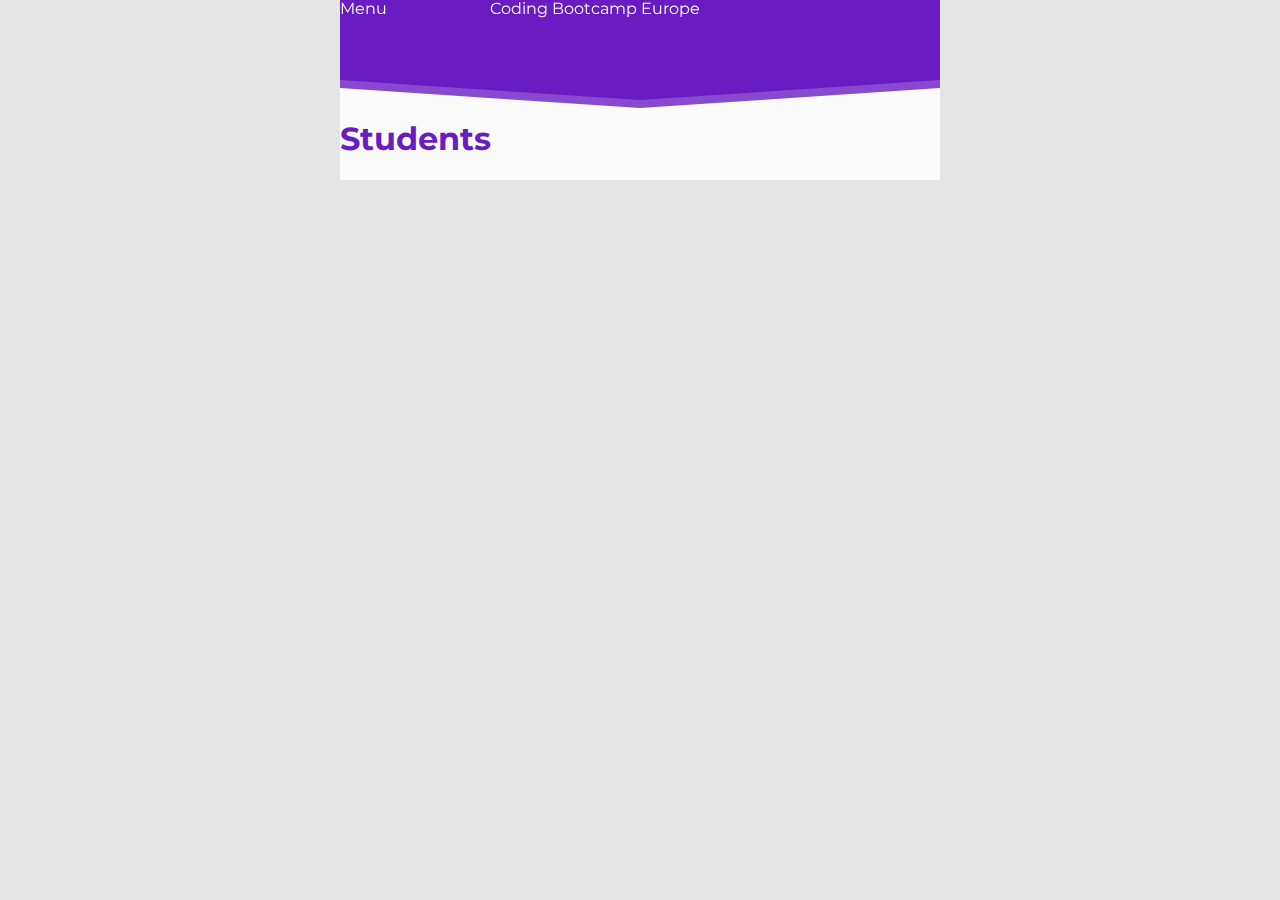
==== index.html @ 7f8ef044 "feat: add basic style and head" ====
<!DOCTYPE html>
<html lang="en">

<head>
    <meta charset="UTF-8">
    <meta http-equiv="X-UA-Compatible" content="IE=edge">
    <meta name="viewport" content="width=device-width, initial-scale=1.0">
    <title>Checkpoint Web Dev Fondation</title>
    <link rel="stylesheet" href="normalize.css">
    <link rel="preconnect" href="https://fonts.googleapis.com">
    <link rel="preconnect" href="https://fonts.gstatic.com" crossorigin>
    <link href="https://fonts.googleapis.com/css2?family=Montserrat:wght@600&display=swap" rel="stylesheet">
    <link rel="stylesheet" href="style.css">
</head>

<body>
    <div class="main">
        <div class="content">
            <div class="head grid">
                <div>Menu</div>
                <div>
                    Coding Bootcamp Europe
                </div>
            </div>
            <div class="headafter">

            </div>
            <div class="maincontent">
                <h1>Students</h1>
            </div>
        </div>
    </div>
</body>

</html>
---- style.css ----
html {
  background-color: #e5e5e5;
  font-family: "Montserrat", sans-serif;
}

.main {
  display: flex;
  flex-flow: row;
  justify-content: center;
}
.content {
  background-color: #fbfbfb;
  width: 600px;
  color: #6a1cc3;
}

.head {
  background-color: #6a1cc3;
  width: auto;
  height: 80px;
  color: #fbfbfb;
  display: inline-block;
  filter: drop-shadow(0rem 0.5rem 0rem #8849cf);
}
.headafter {
  width: 0;
  height: 0;
  border-top: 20px solid #6a1cc3;
  border-left: 300px solid transparent;
  border-right: 300px solid transparent;
  border-bottom: 0px solid transparent;
  filter: drop-shadow(0rem 0.5rem 0rem #8849cf);
}

.grid {
  display: grid;
  grid-template-columns: 25% 75%;
}

.maincontent {
  display: grid;
  grid-template-rows: 1fr;
}
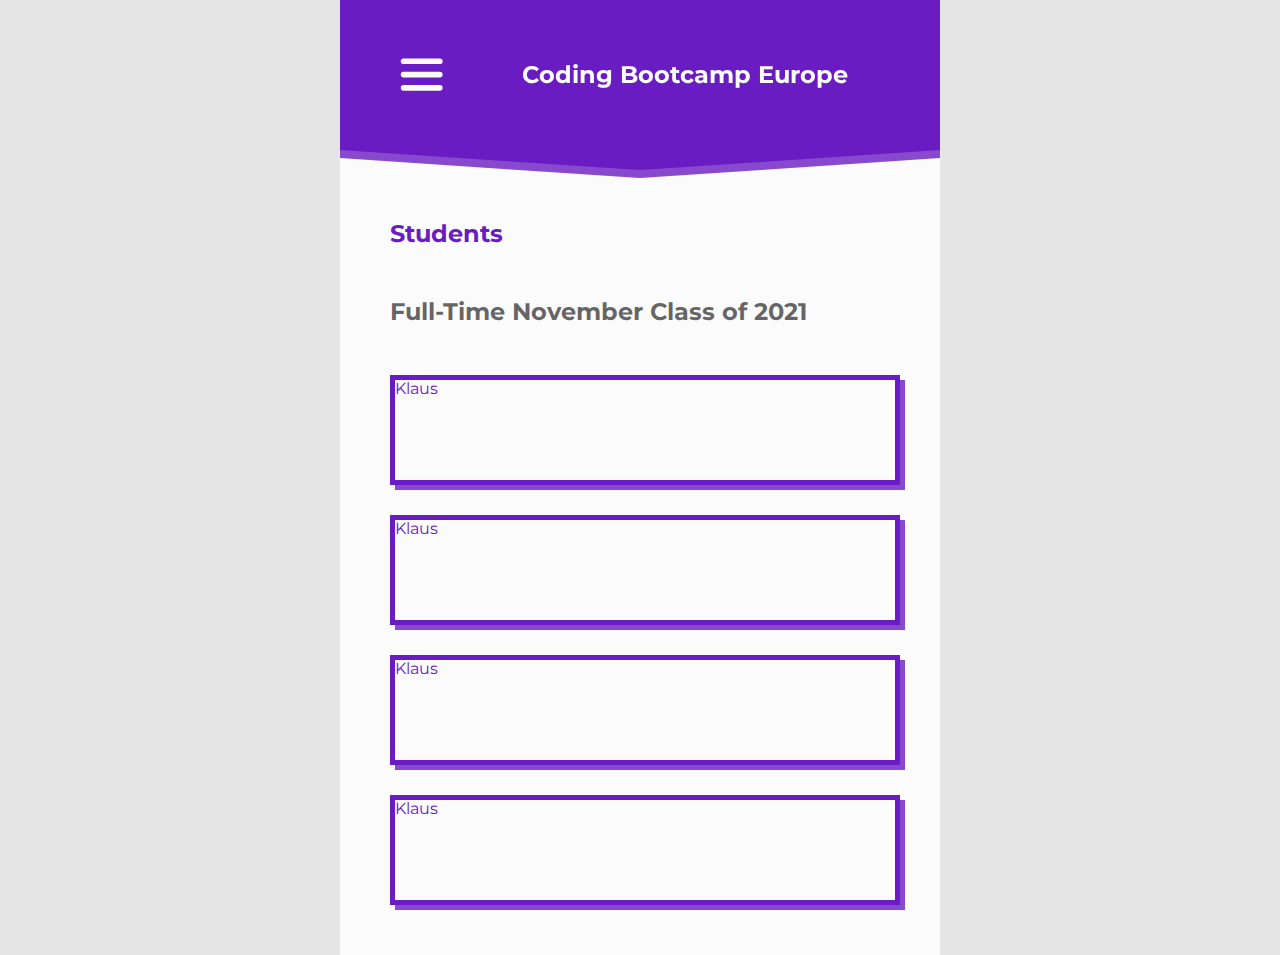
==== commit c7d67046: "feat: add burgermenu studentbox, fix layout-issues" ====
--- a/index.html
+++ b/index.html
@@ -16,17 +16,31 @@
 <body>
     <div class="main">
         <div class="content">
-            <div class="head grid">
-                <div>Menu</div>
+            <div class="head">
+                <div class="burger bsc">
+                    <div class="bmenue"></div>
+                    <div class="bmenue"></div>
+                    <div class="bmenue"></div>
+                </div>
                 <div>
-                    Coding Bootcamp Europe
+                    <h1>Coding Bootcamp Europe</h1>
                 </div>
             </div>
             <div class="headafter">
 
             </div>
-            <div class="maincontent">
+            <div class="headc">
                 <h1>Students</h1>
+            </div>
+            <div class="colcha headc">
+                <h1>Full-Time November Class of 2021</h1>
+            </div>
+            <div class="headc">
+
+                <div class="studentbox">Klaus</div>
+                <div class="studentbox">Klaus</div>
+                <div class="studentbox">Klaus</div>
+                <div class="studentbox">Klaus</div>
             </div>
         </div>
     </div>
--- a/style.css
+++ b/style.css
@@ -1,8 +1,24 @@
+@import url("https://fonts.googleapis.com/css2?family=Montserrat:ital,wght@0,100;0,200;0,300;0,400;0,500;0,600;0,700;0,800;0,900;1,100;1,200;1,300;1,400;1,500;1,600;1,700;1,800;1,900&display=swap");
+
 html {
   background-color: #e5e5e5;
   font-family: "Montserrat", sans-serif;
 }
+.colcha {
+  color: rgba(0, 0, 0, 0.6);
+}
+h1,
+h2,
+h3,
+h4,
+h5,
+h6 {
+  font-family: "Montserrat", sans-serif;
+}
 
+h1 {
+  font-size: 1.5em;
+}
 .main {
   display: flex;
   flex-flow: row;
@@ -17,9 +33,13 @@
 .head {
   background-color: #6a1cc3;
   width: auto;
-  height: 80px;
+  height: 150px;
   color: #fbfbfb;
-  display: inline-block;
+  display: grid;
+  grid-template-columns: 15% auto;
+  justify-items: center;
+  align-items: center;
+
   filter: drop-shadow(0rem 0.5rem 0rem #8849cf);
 }
 .headafter {
@@ -32,12 +52,35 @@
   filter: drop-shadow(0rem 0.5rem 0rem #8849cf);
 }
 
-.grid {
-  display: grid;
-  grid-template-columns: 25% 75%;
+.burger {
+  height: 36px;
+  width: 36px;
 }
 
-.maincontent {
-  display: grid;
-  grid-template-rows: 1fr;
+.bmenue {
+  height: 3px;
+  width: 22px;
+  background-color: #fbfbfb;
+  border-radius: 4px;
+  margin-top: 4px;
 }
+
+.bsc {
+  margin-left: 100px;
+  margin-top: 20px;
+  transform: scale(1.9);
+}
+
+.headc {
+  margin: 50px;
+}
+
+.studentbox {
+  height: 100px;
+  width: 500px;
+  border: 5px solid #6a1cc3;
+  box-shadow: 5px 5px #8849cf;
+}
+.studentbox ~ .studentbox {
+  margin-top: 30px;
+}
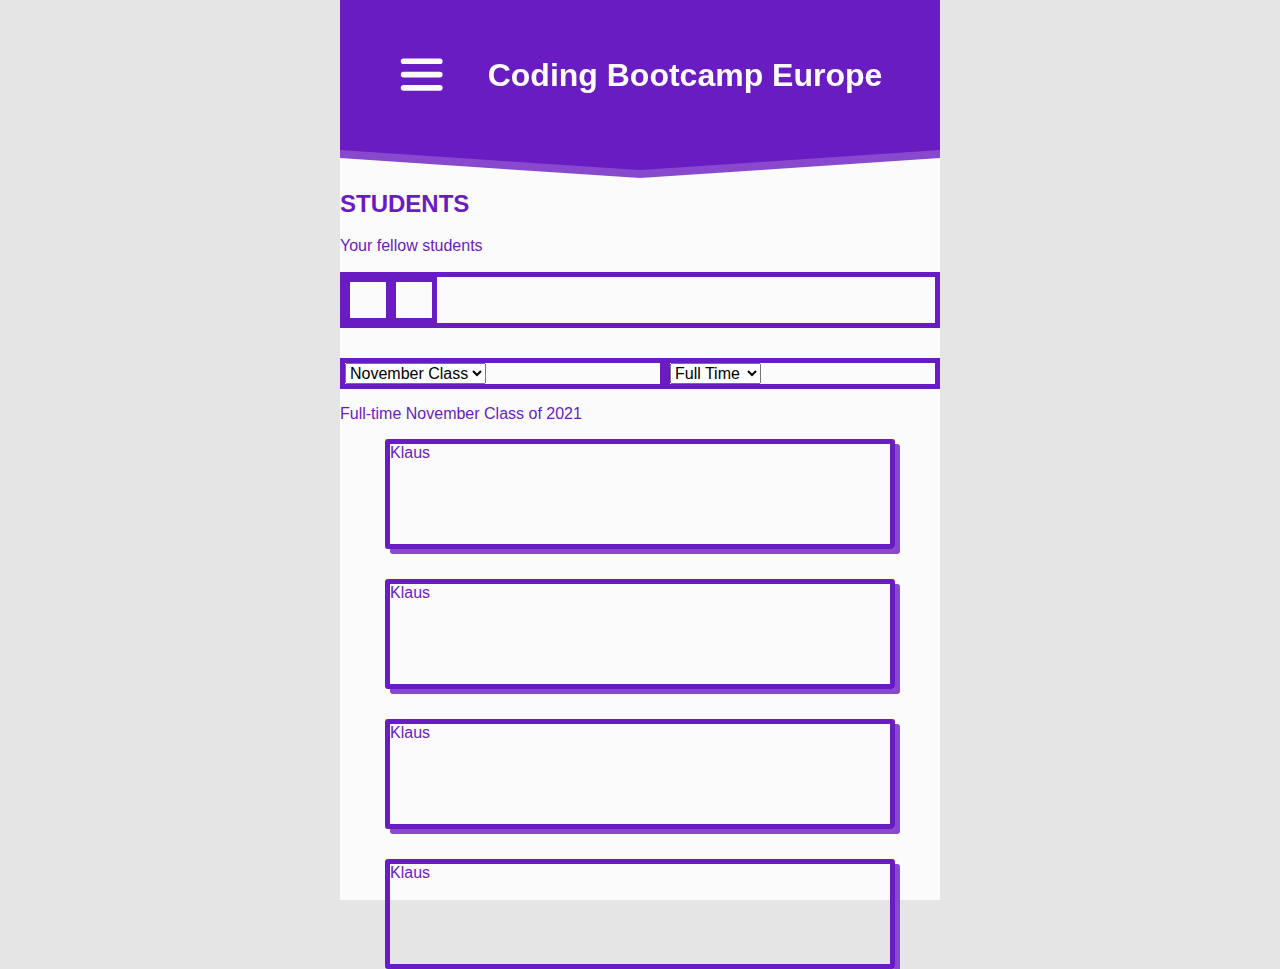
==== commit 10ffe320: "feat: add search and select forms" ====
--- a/index.html
+++ b/index.html
@@ -5,17 +5,18 @@
     <meta charset="UTF-8">
     <meta http-equiv="X-UA-Compatible" content="IE=edge">
     <meta name="viewport" content="width=device-width, initial-scale=1.0">
-    <title>Checkpoint Web Dev Fondation</title>
-    <link rel="stylesheet" href="normalize.css">
-    <link rel="preconnect" href="https://fonts.googleapis.com">
-    <link rel="preconnect" href="https://fonts.gstatic.com" crossorigin>
-    <link href="https://fonts.googleapis.com/css2?family=Montserrat:wght@600&display=swap" rel="stylesheet">
-    <link rel="stylesheet" href="style.css">
+    <title>Document</title>
+    <link rel="stylesheet" href="./normalize.css">
+    <link rel="stylesheet" href="./style.css">
 </head>
 
 <body>
-    <div class="main">
-        <div class="content">
+    <div class="gcontainer">
+
+        <div class="column">
+
+        </div>
+        <div class="column-content">
             <div class="head">
                 <div class="burger bsc">
                     <div class="bmenue"></div>
@@ -29,20 +30,43 @@
             <div class="headafter">
 
             </div>
-            <div class="headc">
-                <h1>Students</h1>
+            <h2>STUDENTS</h2>
+            <p>Your fellow students</p>
+            <div class="formcontainer">
+                <div class="searchform fbo">
+                    <div class="searchinput fbo"></div>
+                    <div class="searchicon fbo"></div>
+                </div>
+                <div class="searchform2 fbo">
+                    <form>
+                        <select>
+                            <option>November Class</option>
+                            <option>Dezember Class</option>
+                        </select>
+                    </form>
+                </div>
+                <div class="searchform3 fbo">
+                    <form>
+                        <select>
+                            <option>Full Time</option>
+                            <option>Part Time</option>
+                        </select>
+                    </form>
+                </div>
             </div>
-            <div class="colcha headc">
-                <h1>Full-Time November Class of 2021</h1>
-            </div>
-            <div class="headc">
 
-                <div class="studentbox">Klaus</div>
-                <div class="studentbox">Klaus</div>
-                <div class="studentbox">Klaus</div>
-                <div class="studentbox">Klaus</div>
-            </div>
+            <p>Full-time November Class of 2021</p>
+
+            <div class="studentbox">Klaus</div>
+            <div class="studentbox">Klaus</div>
+            <div class="studentbox">Klaus</div>
+            <div class="studentbox">Klaus</div>
+
         </div>
+        <div class="column">
+
+        </div>
+
     </div>
 </body>
 
--- a/style.css
+++ b/style.css
@@ -1,35 +1,26 @@
-@import url("https://fonts.googleapis.com/css2?family=Montserrat:ital,wght@0,100;0,200;0,300;0,400;0,500;0,600;0,700;0,800;0,900;1,100;1,200;1,300;1,400;1,500;1,600;1,700;1,800;1,900&display=swap");
-
-html {
+html,
+body {
   background-color: #e5e5e5;
   font-family: "Montserrat", sans-serif;
-}
-.colcha {
-  color: rgba(0, 0, 0, 0.6);
-}
-h1,
-h2,
-h3,
-h4,
-h5,
-h6 {
-  font-family: "Montserrat", sans-serif;
-}
-
-h1 {
-  font-size: 1.5em;
-}
-.main {
-  display: flex;
-  flex-flow: row;
-  justify-content: center;
-}
-.content {
-  background-color: #fbfbfb;
-  width: 600px;
   color: #6a1cc3;
 }
 
+.gcontainer {
+  display: grid;
+  grid-template-columns: auto 1fr auto;
+  grid-template-rows: 100vh;
+}
+
+.column {
+  background-color: transparent;
+}
+
+.column-content {
+  max-width: 600px;
+  align-self: stretch;
+  justify-self: center;
+  background-color: #fbfbfb;
+}
 .head {
   background-color: #6a1cc3;
   width: auto;
@@ -42,6 +33,7 @@
 
   filter: drop-shadow(0rem 0.5rem 0rem #8849cf);
 }
+
 .headafter {
   width: 0;
   height: 0;
@@ -64,21 +56,68 @@
   border-radius: 4px;
   margin-top: 4px;
 }
-
 .bsc {
   margin-left: 100px;
   margin-top: 20px;
   transform: scale(1.9);
 }
 
-.headc {
-  margin: 50px;
+.formcontainer {
+  display: grid;
+  grid-template-columns: auto auto;
+  grid-template-rows: auto;
+  grid-template-areas: "first first" "second third";
+}
+
+.fbo {
+  border: 5px solid #6a1cc3;
+}
+
+.fbo > .fbo:nth-child(2) {
+  margin-top: 0px;
+}
+
+.fbo ~ .fbo {
+  margin-top: 30px;
+}
+
+.searchform {
+  display: flex;
+  flex-wrap: nowrap;
+  grid-area: first;
+}
+
+.searchform2 {
+  grid-area: second;
+}
+
+.searchform3 {
+  grid-area: third;
+}
+
+.searchinput {
+  height: 36px;
+  width: 36px;
+}
+
+.searchicon {
+  height: 36px;
+  width: 36px;
+}
+
+input[type="text"] {
+  font-size: 1em;
+  background-color: #fbfbfb;
+  padding: 12px;
+  color: rgba(75, 20, 138, 0.38);
 }
 
 .studentbox {
+  margin: auto;
   height: 100px;
-  width: 500px;
+  max-width: 500px;
   border: 5px solid #6a1cc3;
+  border-radius: 3px;
   box-shadow: 5px 5px #8849cf;
 }
 .studentbox ~ .studentbox {
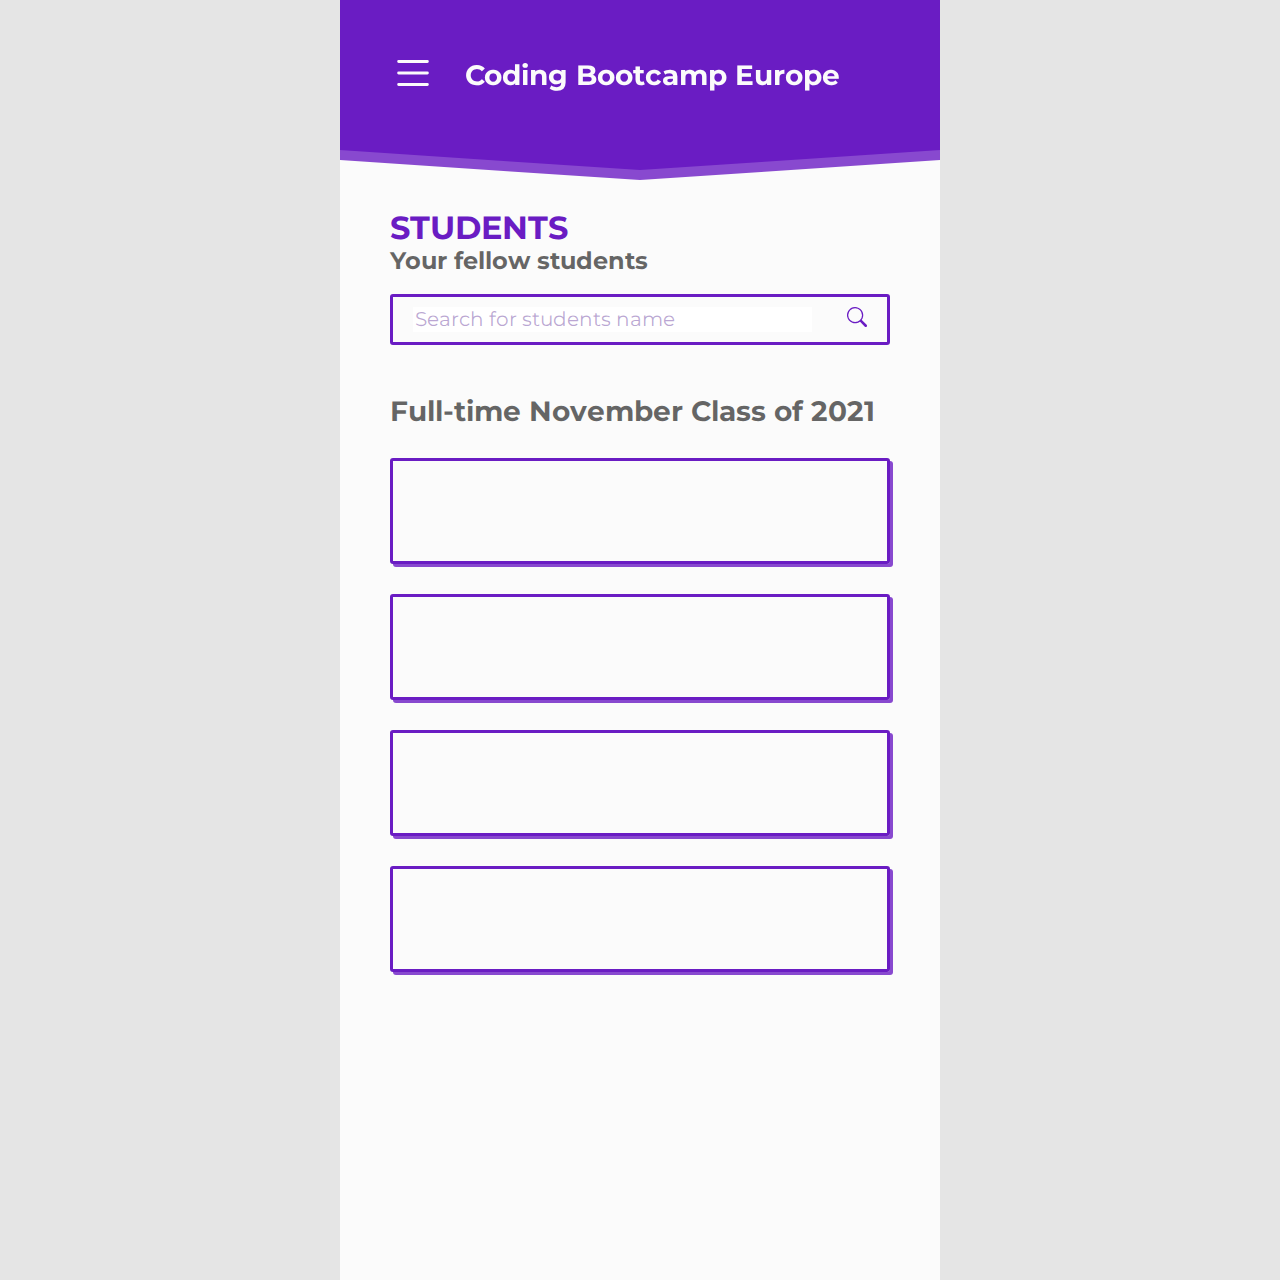
==== commit 2c3bcddd: "feat: transfer test to index.html and style.css" ====
--- a/index.html
+++ b/index.html
@@ -7,67 +7,57 @@
     <meta name="viewport" content="width=device-width, initial-scale=1.0">
     <title>Document</title>
     <link rel="stylesheet" href="./normalize.css">
-    <link rel="stylesheet" href="./style.css">
+    <link rel="preconnect" href="https://fonts.googleapis.com">
+    <link rel="preconnect" href="https://fonts.gstatic.com" crossorigin>
+    <link rel="preconnect" href="https://fonts.googleapis.com">
+    <link rel="preconnect" href="https://fonts.gstatic.com" crossorigin>
+    <link href="https://fonts.googleapis.com/css2?family=Montserrat:wght@600&display=swap" rel="stylesheet">
+    <link rel="stylesheet" href="./style3.css">
 </head>
 
 <body>
-    <div class="gcontainer">
-
-        <div class="column">
-
-        </div>
-        <div class="column-content">
-            <div class="head">
-                <div class="burger bsc">
-                    <div class="bmenue"></div>
-                    <div class="bmenue"></div>
-                    <div class="bmenue"></div>
+    <div class="content">
+        <div class="header">
+            <div class="topheader">
+                <div class="burgerbutton">
+                    <svg xmlns="http://www.w3.org/2000/svg" width="46" height="46" fill="currentColor"
+                        class="bi bi-list" viewBox="0 0 16 16">
+                        <path fill-rule="evenodd"
+                            d="M2.5 12a.5.5 0 0 1 .5-.5h10a.5.5 0 0 1 0 1H3a.5.5 0 0 1-.5-.5zm0-4a.5.5 0 0 1 .5-.5h10a.5.5 0 0 1 0 1H3a.5.5 0 0 1-.5-.5zm0-4a.5.5 0 0 1 .5-.5h10a.5.5 0 0 1 0 1H3a.5.5 0 0 1-.5-.5z" />
+                    </svg>
                 </div>
-                <div>
-                    <h1>Coding Bootcamp Europe</h1>
+                <div class="headerhead">
+                    <h2>Coding Bootcamp Europe</h2>
                 </div>
             </div>
-            <div class="headafter">
-
+        </div>
+        <div class="headafter">
+        </div>
+        <div class="innercontent">
+            <div class="contentheader">
+                <h1>STUDENTS</h1>
             </div>
-            <h2>STUDENTS</h2>
-            <p>Your fellow students</p>
-            <div class="formcontainer">
-                <div class="searchform fbo">
-                    <div class="searchinput fbo"></div>
-                    <div class="searchicon fbo"></div>
-                </div>
-                <div class="searchform2 fbo">
-                    <form>
-                        <select>
-                            <option>November Class</option>
-                            <option>Dezember Class</option>
-                        </select>
-                    </form>
-                </div>
-                <div class="searchform3 fbo">
-                    <form>
-                        <select>
-                            <option>Full Time</option>
-                            <option>Part Time</option>
-                        </select>
-                    </form>
-                </div>
+            <div class="content1">
+                <h3>Your fellow students</h3>
             </div>
-
-            <p>Full-time November Class of 2021</p>
-
-            <div class="studentbox">Klaus</div>
-            <div class="studentbox">Klaus</div>
-            <div class="studentbox">Klaus</div>
-            <div class="studentbox">Klaus</div>
-
+            <div class="searchcontainer">
+                <input id="insearch" type="text" placeholder="Search for students name" name="search">
+                <button type="submit"><svg xmlns="http://www.w3.org/2000/svg" width="20" height="20" fill=#6A1CC3
+                        class="bi bi-search" viewBox="0 0 16 16">
+                        <path
+                            d="M11.742 10.344a6.5 6.5 0 1 0-1.397 1.398h-.001c.03.04.062.078.098.115l3.85 3.85a1 1 0 0 0 1.415-1.414l-3.85-3.85a1.007 1.007 0 0 0-.115-.1zM12 6.5a5.5 5.5 0 1 1-11 0 5.5 5.5 0 0 1 11 0z" />
+                    </svg></button>
+            </div>
+            <div class="choosecontainer1"></div>
+            <div class="choosecontainer1"></div>
+            <div class="content2">
+                <h2>Full-time November Class of 2021</h2>
+            </div>
+            <div class="studentbox"></div>
+            <div class="studentbox"></div>
+            <div class="studentbox"></div>
+            <div class="studentbox"></div>
         </div>
-        <div class="column">
-
-        </div>
-
-    </div>
 </body>
 
 </html>--- a/style3.css
+++ b/style3.css
@@ -0,0 +1,133 @@
+html,
+body {
+  background-color: #e5e5e5;
+  font-family: "Montserrat", sans-serif;
+  font-weight: 600;
+  font-size: 20px;
+}
+h1,
+h2,
+h3 {
+  margin: 0px;
+}
+h1 {
+  font-size: 32px;
+}
+h2 {
+  font-size: 28px;
+}
+h3 {
+  font-size: 24px;
+}
+body {
+  display: grid;
+  grid-template-columns: 1fr 600px 1fr;
+  grid-template-rows: auto;
+  grid-template-areas: ". content .";
+}
+.content {
+  grid-area: content;
+  background-color: rgb(251, 251, 251);
+  width: 100%;
+  height: 100vw;
+  font-weight: 600;
+}
+.header {
+  display: flex;
+  width: 100%;
+  height: 150px;
+  background-color: #6a1cc3;
+  filter: drop-shadow(0rem 0.5rem 0rem #8849cf);
+  align-items: center;
+}
+
+.headafter {
+  width: 0;
+  height: 0;
+  border-top: 20px solid #6a1cc3;
+  border-left: 300px solid transparent;
+  border-right: 300px solid transparent;
+  border-bottom: 0px solid transparent;
+  filter: drop-shadow(0rem 0.5rem 0rem #8849cf);
+}
+
+.topheader {
+  display: flex;
+  flex-direction: row;
+  align-items: center;
+  width: 500px;
+  margin: auto;
+  color: rgb(251, 251, 251);
+}
+.burgerbutton {
+  width: 15%;
+}
+.headerhead {
+  width: 85%;
+}
+
+.innercontent {
+  display: flex;
+  flex-direction: column;
+  width: 500px;
+  margin: auto;
+  margin-top: 2em;
+  color: #6a1cc3;
+}
+
+.unset {
+  all: unset;
+}
+
+.bi-search {
+  background-color: rgb(251, 251, 251);
+}
+
+button {
+  all: unset;
+  margin: 10px 20px 10px 0px;
+}
+
+#insearch {
+  margin: 10px 0px 10px 20px;
+  width: 80%;
+  border: none;
+}
+
+input::placeholder {
+  color: rgba(75, 20, 138, 0.38);
+}
+input:focus {
+  outline: none;
+}
+
+.searchcontainer {
+  margin-top: 1em;
+  border: 3px solid #6a1cc3;
+  border-radius: 3px;
+}
+
+.searchcontainer button {
+  float: right;
+}
+
+.content1 {
+  color: rgba(0, 0, 0, 0.6);
+}
+
+.content2 {
+  margin: 50px 0px 30px 0px;
+  color: rgba(0, 0, 0, 0.6);
+}
+
+.studentbox {
+  height: 100px;
+  max-width: 500px;
+  border: 3px solid #6a1cc3;
+  border-radius: 3px;
+  box-shadow: 3px 3px #8849cf;
+}
+
+.studentbox ~ .studentbox {
+  margin-top: 1.5em;
+}
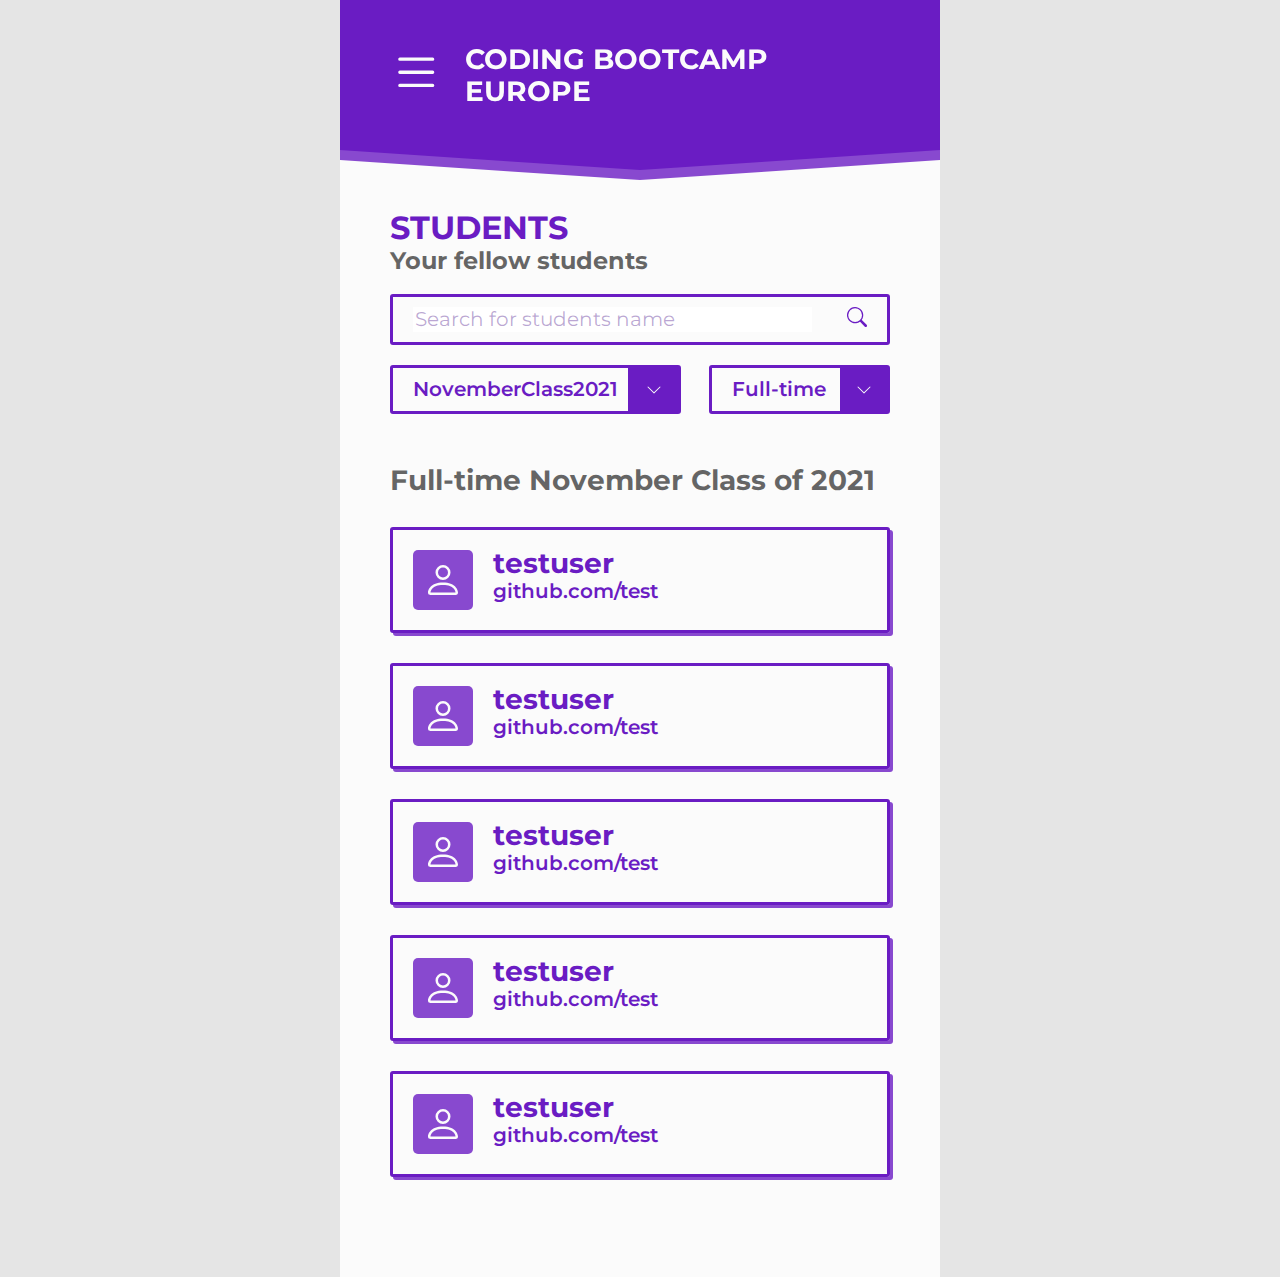
==== commit 4513d4af: "feat: transfer test to .html and .css" ====
--- a/index.html
+++ b/index.html
@@ -20,14 +20,16 @@
         <div class="header">
             <div class="topheader">
                 <div class="burgerbutton">
-                    <svg xmlns="http://www.w3.org/2000/svg" width="46" height="46" fill="currentColor"
+
+                    <svg xmlns="http://www.w3.org/2000/svg" width="70%" height="70%" fill="currentColor"
                         class="bi bi-list" viewBox="0 0 16 16">
                         <path fill-rule="evenodd"
                             d="M2.5 12a.5.5 0 0 1 .5-.5h10a.5.5 0 0 1 0 1H3a.5.5 0 0 1-.5-.5zm0-4a.5.5 0 0 1 .5-.5h10a.5.5 0 0 1 0 1H3a.5.5 0 0 1-.5-.5zm0-4a.5.5 0 0 1 .5-.5h10a.5.5 0 0 1 0 1H3a.5.5 0 0 1-.5-.5z" />
                     </svg>
+
                 </div>
                 <div class="headerhead">
-                    <h2>Coding Bootcamp Europe</h2>
+                    <h2>CODING BOOTCAMP EUROPE</h2>
                 </div>
             </div>
         </div>
@@ -46,17 +48,107 @@
                         class="bi bi-search" viewBox="0 0 16 16">
                         <path
                             d="M11.742 10.344a6.5 6.5 0 1 0-1.397 1.398h-.001c.03.04.062.078.098.115l3.85 3.85a1 1 0 0 0 1.415-1.414l-3.85-3.85a1.007 1.007 0 0 0-.115-.1zM12 6.5a5.5 5.5 0 1 1-11 0 5.5 5.5 0 0 1 11 0z" />
-                    </svg></button>
+                    </svg>
+                </button>
             </div>
-            <div class="choosecontainer1"></div>
-            <div class="choosecontainer1"></div>
+            <div class="selectarea">
+                <div class="selectcontainer1">
+                    <select name="class" id="select">
+                        <option value="novclass2021">NovemberClass2021</option>
+                        <option value="decclass2021">DecemberClass2021</option>
+                        <option value="janclass2022">JanuaryClass2022</option>
+                        <option value="febclass2022">FebruaryClass2022</option>
+                    </select>
+                    <button type="submit" class="downbtn">
+                        <svg xmlns="http://www.w3.org/2000/svg" width="16" height="16" fill="#FBFBFB"
+                            class="bi bi-chevron-down" viewBox="0 0 16 16">
+                            <path fill-rule="evenodd"
+                                d="M1.646 4.646a.5.5 0 0 1 .708 0L8 10.293l5.646-5.647a.5.5 0 0 1 .708.708l-6 6a.5.5 0 0 1-.708 0l-6-6a.5.5 0 0 1 0-.708z" />
+                        </svg>
+                    </button>
+                </div>
+                <div class="selectcontainer2">
+                    <select name="studyoption" id="select">
+                        <option value="fulltime">Full-time</option>
+                        <option value="parttime">Part-time</option>
+                    </select>
+                    <button type="submit" class="downbtn">
+                        <svg xmlns="http://www.w3.org/2000/svg" width="16" height="16" fill="#FBFBFB"
+                            class="bi bi-chevron-down" viewBox="0 0 16 16">
+                            <path fill-rule="evenodd"
+                                d="M1.646 4.646a.5.5 0 0 1 .708 0L8 10.293l5.646-5.647a.5.5 0 0 1 .708.708l-6 6a.5.5 0 0 1-.708 0l-6-6a.5.5 0 0 1 0-.708z" />
+                        </svg>
+                    </button>
+                </div>
+            </div>
             <div class="content2">
                 <h2>Full-time November Class of 2021</h2>
             </div>
-            <div class="studentbox"></div>
-            <div class="studentbox"></div>
-            <div class="studentbox"></div>
-            <div class="studentbox"></div>
+            <div class="studentbox">
+                <div class="mbrbutton">
+                    <svg id="mbrbutton" xmlns="http://www.w3.org/2000/svg" width="40" height="40" fill=#FBFBFB
+                        class="bi bi-person" viewBox="0 0 16 16">
+                        <path
+                            d="M8 8a3 3 0 1 0 0-6 3 3 0 0 0 0 6zm2-3a2 2 0 1 1-4 0 2 2 0 0 1 4 0zm4 8c0 1-1 1-1 1H3s-1 0-1-1 1-4 6-4 6 3 6 4zm-1-.004c-.001-.246-.154-.986-.832-1.664C11.516 10.68 10.289 10 8 10c-2.29 0-3.516.68-4.168 1.332-.678.678-.83 1.418-.832 1.664h10z" />
+                    </svg>
+                </div>
+                <div class="stname">
+                    <h2>testuser</h2>
+                </div>
+                <div class="gitname">github.com/test</div>
+            </div>
+            <div class="studentbox">
+                <div class="mbrbutton">
+                    <svg id="mbrbutton" xmlns="http://www.w3.org/2000/svg" width="40" height="40" fill=#FBFBFB
+                        class="bi bi-person" viewBox="0 0 16 16">
+                        <path
+                            d="M8 8a3 3 0 1 0 0-6 3 3 0 0 0 0 6zm2-3a2 2 0 1 1-4 0 2 2 0 0 1 4 0zm4 8c0 1-1 1-1 1H3s-1 0-1-1 1-4 6-4 6 3 6 4zm-1-.004c-.001-.246-.154-.986-.832-1.664C11.516 10.68 10.289 10 8 10c-2.29 0-3.516.68-4.168 1.332-.678.678-.83 1.418-.832 1.664h10z" />
+                    </svg>
+                </div>
+                <div class="stname">
+                    <h2>testuser</h2>
+                </div>
+                <div class="gitname">github.com/test</div>
+            </div>
+            <div class="studentbox">
+                <div class="mbrbutton">
+                    <svg id="mbrbutton" xmlns="http://www.w3.org/2000/svg" width="40" height="40" fill=#FBFBFB
+                        class="bi bi-person" viewBox="0 0 16 16">
+                        <path
+                            d="M8 8a3 3 0 1 0 0-6 3 3 0 0 0 0 6zm2-3a2 2 0 1 1-4 0 2 2 0 0 1 4 0zm4 8c0 1-1 1-1 1H3s-1 0-1-1 1-4 6-4 6 3 6 4zm-1-.004c-.001-.246-.154-.986-.832-1.664C11.516 10.68 10.289 10 8 10c-2.29 0-3.516.68-4.168 1.332-.678.678-.83 1.418-.832 1.664h10z" />
+                    </svg>
+                </div>
+                <div class="stname">
+                    <h2>testuser</h2>
+                </div>
+                <div class="gitname">github.com/test</div>
+            </div>
+            <div class="studentbox">
+                <div class="mbrbutton">
+                    <svg id="mbrbutton" xmlns="http://www.w3.org/2000/svg" width="40" height="40" fill=#FBFBFB
+                        class="bi bi-person" viewBox="0 0 16 16">
+                        <path
+                            d="M8 8a3 3 0 1 0 0-6 3 3 0 0 0 0 6zm2-3a2 2 0 1 1-4 0 2 2 0 0 1 4 0zm4 8c0 1-1 1-1 1H3s-1 0-1-1 1-4 6-4 6 3 6 4zm-1-.004c-.001-.246-.154-.986-.832-1.664C11.516 10.68 10.289 10 8 10c-2.29 0-3.516.68-4.168 1.332-.678.678-.83 1.418-.832 1.664h10z" />
+                    </svg>
+                </div>
+                <div class="stname">
+                    <h2>testuser</h2>
+                </div>
+                <div class="gitname">github.com/test</div>
+            </div>
+            <div class="studentbox">
+                <div class="mbrbutton">
+                    <svg id="mbrbutton" xmlns="http://www.w3.org/2000/svg" width="40" height="40" fill=#FBFBFB
+                        class="bi bi-person" viewBox="0 0 16 16">
+                        <path
+                            d="M8 8a3 3 0 1 0 0-6 3 3 0 0 0 0 6zm2-3a2 2 0 1 1-4 0 2 2 0 0 1 4 0zm4 8c0 1-1 1-1 1H3s-1 0-1-1 1-4 6-4 6 3 6 4zm-1-.004c-.001-.246-.154-.986-.832-1.664C11.516 10.68 10.289 10 8 10c-2.29 0-3.516.68-4.168 1.332-.678.678-.83 1.418-.832 1.664h10z" />
+                    </svg>
+                </div>
+                <div class="stname">
+                    <h2>testuser</h2>
+                </div>
+                <div class="gitname">github.com/test</div>
+            </div>
         </div>
 </body>
 
--- a/style3.css
+++ b/style3.css
@@ -29,7 +29,7 @@
   grid-area: content;
   background-color: rgb(251, 251, 251);
   width: 100%;
-  height: 100vw;
+  height: 100%;
   font-weight: 600;
 }
 .header {
@@ -59,9 +59,15 @@
   margin: auto;
   color: rgb(251, 251, 251);
 }
+
 .burgerbutton {
   width: 15%;
 }
+
+..burgerbtn {
+  width: 3em;
+}
+
 .headerhead {
   width: 85%;
 }
@@ -115,12 +121,66 @@
   color: rgba(0, 0, 0, 0.6);
 }
 
+.selectarea {
+  display: flex;
+  flex-direction: row;
+  justify-content: space-between;
+}
+
+.selectcontainer1,
+.selectcontainer2 {
+  display: flex;
+  flex-wrap: nowrap;
+  flex-direction: row;
+  margin-top: 1em;
+  padding-left: 10px;
+  border: 3px solid #6a1cc3;
+  border-radius: 3px;
+  align-items: center;
+  justify-content: space-between;
+}
+
+.selectcontainer1 {
+  width: 55%;
+}
+
+.selectcontainer2 {
+  width: 33%;
+}
+
+select {
+  all: unset;
+  width: auto;
+  border: none;
+  padding: 0.5em;
+  background-position: right;
+}
+
+.downbtn {
+  display: flex;
+  justify-content: center;
+  align-items: center;
+  background-color: #6a1cc3;
+  border: 1px solid #6a1cc3;
+  margin: 0;
+  padding: 0;
+  height: 100%;
+  width: 3em;
+  margin-right: -1px;
+}
+
 .content2 {
   margin: 50px 0px 30px 0px;
   color: rgba(0, 0, 0, 0.6);
 }
 
 .studentbox {
+  display: grid;
+  grid-template-columns: 100px auto;
+  grid-template-rows: 50px 50px;
+  grid-template-areas:
+    "mbrbutton stname"
+    "mbrbutton gitname";
   height: 100px;
   max-width: 500px;
   border: 3px solid #6a1cc3;
@@ -128,6 +188,31 @@
   box-shadow: 3px 3px #8849cf;
 }
 
+.mbrbutton {
+  grid-area: mbrbutton;
+  width: 60px;
+  height: 60px;
+  background-color: #8849cf;
+  border-radius: 5px;
+  margin: 20px;
+}
+#mbrbutton {
+  margin: 10px;
+}
+
+.stname {
+  grid-area: stname;
+  align-self: end;
+}
+
+.gitname {
+  grid-area: gitname;
+}
+
 .studentbox ~ .studentbox {
   margin-top: 1.5em;
 }
+
+.studentbox:last-child {
+  margin-bottom: 5em;
+}
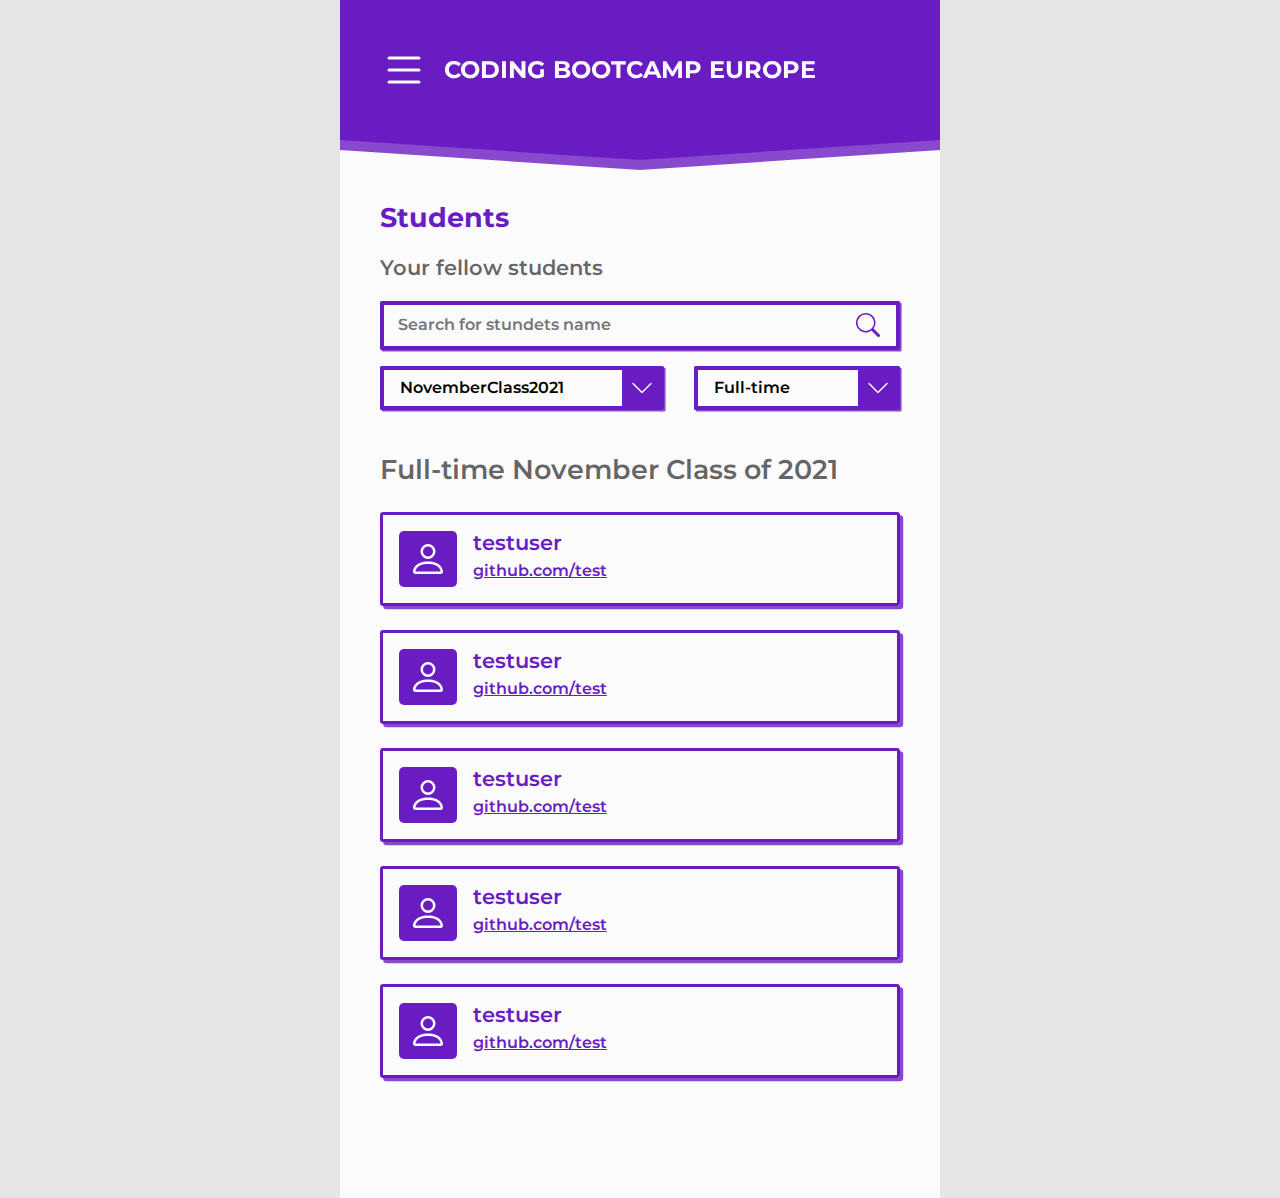
==== commit de4f5e08: "feat: final version" ====
--- a/index.html
+++ b/index.html
@@ -5,151 +5,144 @@
     <meta charset="UTF-8">
     <meta http-equiv="X-UA-Compatible" content="IE=edge">
     <meta name="viewport" content="width=device-width, initial-scale=1.0">
-    <title>Document</title>
-    <link rel="stylesheet" href="./normalize.css">
-    <link rel="preconnect" href="https://fonts.googleapis.com">
-    <link rel="preconnect" href="https://fonts.gstatic.com" crossorigin>
-    <link rel="preconnect" href="https://fonts.googleapis.com">
-    <link rel="preconnect" href="https://fonts.gstatic.com" crossorigin>
-    <link href="https://fonts.googleapis.com/css2?family=Montserrat:wght@600&display=swap" rel="stylesheet">
-    <link rel="stylesheet" href="./style3.css">
+    <title>checkpoint</title>
+    <link rel="stylesheet" href="normalize.css">
+    <link
+        href="https://fonts.googleapis.com/css?family=Montserrat:100,200,300,regular,500,600,700,800,900,100italic,200italic,300italic,italic,500italic,600italic,700italic,800italic,900italic"
+        rel="stylesheet" />
+    <link rel="stylesheet" href="style.css">
 </head>
 
 <body>
     <div class="content">
-        <div class="header">
-            <div class="topheader">
-                <div class="burgerbutton">
-
-                    <svg xmlns="http://www.w3.org/2000/svg" width="70%" height="70%" fill="currentColor"
-                        class="bi bi-list" viewBox="0 0 16 16">
-                        <path fill-rule="evenodd"
-                            d="M2.5 12a.5.5 0 0 1 .5-.5h10a.5.5 0 0 1 0 1H3a.5.5 0 0 1-.5-.5zm0-4a.5.5 0 0 1 .5-.5h10a.5.5 0 0 1 0 1H3a.5.5 0 0 1-.5-.5zm0-4a.5.5 0 0 1 .5-.5h10a.5.5 0 0 1 0 1H3a.5.5 0 0 1-.5-.5z" />
-                    </svg>
-
-                </div>
-                <div class="headerhead">
-                    <h2>CODING BOOTCAMP EUROPE</h2>
-                </div>
+        <header class="sta-pad">
+            <svg xmlns="http://www.w3.org/2000/svg" fill="currentColor" class="bi bi-list" viewBox="0 0 16 16">
+                <path fill-rule="evenodd"
+                    d="M2.5 12a.5.5 0 0 1 .5-.5h10a.5.5 0 0 1 0 1H3a.5.5 0 0 1-.5-.5zm0-4a.5.5 0 0 1 .5-.5h10a.5.5 0 0 1 0 1H3a.5.5 0 0 1-.5-.5zm0-4a.5.5 0 0 1 .5-.5h10a.5.5 0 0 1 0 1H3a.5.5 0 0 1-.5-.5z" />
+            </svg>
+            <h1>coding bootcamp europe</h1>
+        </header>
+        <div id="header-after"></div>
+        <div id="header-after2"></div>
+        <main class="sta-pad">
+            <article>
+                <h2>Students</h2>
+                <p class="text-grey">Your fellow students</p>
+            </article>
+            <div class="input-search">
+                <input type="search" name="student-search" id="student-search" placeholder="Search for stundets name"
+                    class="unset input-search2"> <svg xmlns="http://www.w3.org/2000/svg" fill="currentColor"
+                    class="bi bi-search" viewBox="0 0 16 16">
+                    <path
+                        d="M11.742 10.344a6.5 6.5 0 1 0-1.397 1.398h-.001c.03.04.062.078.098.115l3.85 3.85a1 1 0 0 0 1.415-1.414l-3.85-3.85a1.007 1.007 0 0 0-.115-.1zM12 6.5a5.5 5.5 0 1 1-11 0 5.5 5.5 0 0 1 11 0z" />
+                </svg></input>
             </div>
-        </div>
-        <div class="headafter">
-        </div>
-        <div class="innercontent">
-            <div class="contentheader">
-                <h1>STUDENTS</h1>
-            </div>
-            <div class="content1">
-                <h3>Your fellow students</h3>
-            </div>
-            <div class="searchcontainer">
-                <input id="insearch" type="text" placeholder="Search for students name" name="search">
-                <button type="submit"><svg xmlns="http://www.w3.org/2000/svg" width="20" height="20" fill=#6A1CC3
-                        class="bi bi-search" viewBox="0 0 16 16">
-                        <path
-                            d="M11.742 10.344a6.5 6.5 0 1 0-1.397 1.398h-.001c.03.04.062.078.098.115l3.85 3.85a1 1 0 0 0 1.415-1.414l-3.85-3.85a1.007 1.007 0 0 0-.115-.1zM12 6.5a5.5 5.5 0 1 1-11 0 5.5 5.5 0 0 1 11 0z" />
-                    </svg>
-                </button>
-            </div>
-            <div class="selectarea">
-                <div class="selectcontainer1">
-                    <select name="class" id="select">
+            <div class="input-select">
+                <div class="in-select in1">
+                    <select class="unset in3" name="class" id="select">
                         <option value="novclass2021">NovemberClass2021</option>
                         <option value="decclass2021">DecemberClass2021</option>
                         <option value="janclass2022">JanuaryClass2022</option>
                         <option value="febclass2022">FebruaryClass2022</option>
                     </select>
-                    <button type="submit" class="downbtn">
-                        <svg xmlns="http://www.w3.org/2000/svg" width="16" height="16" fill="#FBFBFB"
-                            class="bi bi-chevron-down" viewBox="0 0 16 16">
-                            <path fill-rule="evenodd"
-                                d="M1.646 4.646a.5.5 0 0 1 .708 0L8 10.293l5.646-5.647a.5.5 0 0 1 .708.708l-6 6a.5.5 0 0 1-.708 0l-6-6a.5.5 0 0 1 0-.708z" />
-                        </svg>
-                    </button>
+                    <svg xmlns="http://www.w3.org/2000/svg" fill="currentColor" class="bi bi-chevron-down"
+                        viewBox="0 0 16 16">
+                        <path fill-rule="evenodd"
+                            d="M1.646 4.646a.5.5 0 0 1 .708 0L8 10.293l5.646-5.647a.5.5 0 0 1 .708.708l-6 6a.5.5 0 0 1-.708 0l-6-6a.5.5 0 0 1 0-.708z" />
+                    </svg>
                 </div>
-                <div class="selectcontainer2">
-                    <select name="studyoption" id="select">
+                <div class="in-select in2">
+                    <select class="unset in3" name="studyoption" id="select">
                         <option value="fulltime">Full-time</option>
                         <option value="parttime">Part-time</option>
                     </select>
-                    <button type="submit" class="downbtn">
-                        <svg xmlns="http://www.w3.org/2000/svg" width="16" height="16" fill="#FBFBFB"
-                            class="bi bi-chevron-down" viewBox="0 0 16 16">
-                            <path fill-rule="evenodd"
-                                d="M1.646 4.646a.5.5 0 0 1 .708 0L8 10.293l5.646-5.647a.5.5 0 0 1 .708.708l-6 6a.5.5 0 0 1-.708 0l-6-6a.5.5 0 0 1 0-.708z" />
-                        </svg>
-                    </button>
+                    <svg xmlns="http://www.w3.org/2000/svg" fill="currentColor" class="bi bi-chevron-down"
+                        viewBox="0 0 16 16">
+                        <path fill-rule="evenodd"
+                            d="M1.646 4.646a.5.5 0 0 1 .708 0L8 10.293l5.646-5.647a.5.5 0 0 1 .708.708l-6 6a.5.5 0 0 1-.708 0l-6-6a.5.5 0 0 1 0-.708z" />
+                    </svg>
                 </div>
             </div>
-            <div class="content2">
-                <h2>Full-time November Class of 2021</h2>
-            </div>
+            <article>
+                <p class="text-grey xl">Full-time November Class of 2021</p>
+            </article>
             <div class="studentbox">
                 <div class="mbrbutton">
-                    <svg id="mbrbutton" xmlns="http://www.w3.org/2000/svg" width="40" height="40" fill=#FBFBFB
-                        class="bi bi-person" viewBox="0 0 16 16">
+                    <svg xmlns="http://www.w3.org/2000/svg" fill="currentColor" class="bi bi-person"
+                        viewBox="0 0 16 16">
                         <path
                             d="M8 8a3 3 0 1 0 0-6 3 3 0 0 0 0 6zm2-3a2 2 0 1 1-4 0 2 2 0 0 1 4 0zm4 8c0 1-1 1-1 1H3s-1 0-1-1 1-4 6-4 6 3 6 4zm-1-.004c-.001-.246-.154-.986-.832-1.664C11.516 10.68 10.289 10 8 10c-2.29 0-3.516.68-4.168 1.332-.678.678-.83 1.418-.832 1.664h10z" />
                     </svg>
                 </div>
                 <div class="stname">
-                    <h2>testuser</h2>
+                    <p>testuser</p>
                 </div>
-                <div class="gitname">github.com/test</div>
+                <div class="gitname">
+                    <a href="#">github.com/test</a>
+                </div>
             </div>
             <div class="studentbox">
                 <div class="mbrbutton">
-                    <svg id="mbrbutton" xmlns="http://www.w3.org/2000/svg" width="40" height="40" fill=#FBFBFB
-                        class="bi bi-person" viewBox="0 0 16 16">
+                    <svg xmlns="http://www.w3.org/2000/svg" fill="currentColor" class="bi bi-person"
+                        viewBox="0 0 16 16">
                         <path
                             d="M8 8a3 3 0 1 0 0-6 3 3 0 0 0 0 6zm2-3a2 2 0 1 1-4 0 2 2 0 0 1 4 0zm4 8c0 1-1 1-1 1H3s-1 0-1-1 1-4 6-4 6 3 6 4zm-1-.004c-.001-.246-.154-.986-.832-1.664C11.516 10.68 10.289 10 8 10c-2.29 0-3.516.68-4.168 1.332-.678.678-.83 1.418-.832 1.664h10z" />
                     </svg>
                 </div>
                 <div class="stname">
-                    <h2>testuser</h2>
+                    <p>testuser</p>
                 </div>
-                <div class="gitname">github.com/test</div>
+                <div class="gitname">
+                    <a href="#">github.com/test</a>
+                </div>
             </div>
             <div class="studentbox">
                 <div class="mbrbutton">
-                    <svg id="mbrbutton" xmlns="http://www.w3.org/2000/svg" width="40" height="40" fill=#FBFBFB
-                        class="bi bi-person" viewBox="0 0 16 16">
+                    <svg xmlns="http://www.w3.org/2000/svg" fill="currentColor" class="bi bi-person"
+                        viewBox="0 0 16 16">
                         <path
                             d="M8 8a3 3 0 1 0 0-6 3 3 0 0 0 0 6zm2-3a2 2 0 1 1-4 0 2 2 0 0 1 4 0zm4 8c0 1-1 1-1 1H3s-1 0-1-1 1-4 6-4 6 3 6 4zm-1-.004c-.001-.246-.154-.986-.832-1.664C11.516 10.68 10.289 10 8 10c-2.29 0-3.516.68-4.168 1.332-.678.678-.83 1.418-.832 1.664h10z" />
                     </svg>
                 </div>
                 <div class="stname">
-                    <h2>testuser</h2>
+                    <p>testuser</p>
                 </div>
-                <div class="gitname">github.com/test</div>
+                <div class="gitname">
+                    <a href="#">github.com/test</a>
+                </div>
             </div>
             <div class="studentbox">
                 <div class="mbrbutton">
-                    <svg id="mbrbutton" xmlns="http://www.w3.org/2000/svg" width="40" height="40" fill=#FBFBFB
-                        class="bi bi-person" viewBox="0 0 16 16">
+                    <svg xmlns="http://www.w3.org/2000/svg" fill="currentColor" class="bi bi-person"
+                        viewBox="0 0 16 16">
                         <path
                             d="M8 8a3 3 0 1 0 0-6 3 3 0 0 0 0 6zm2-3a2 2 0 1 1-4 0 2 2 0 0 1 4 0zm4 8c0 1-1 1-1 1H3s-1 0-1-1 1-4 6-4 6 3 6 4zm-1-.004c-.001-.246-.154-.986-.832-1.664C11.516 10.68 10.289 10 8 10c-2.29 0-3.516.68-4.168 1.332-.678.678-.83 1.418-.832 1.664h10z" />
                     </svg>
                 </div>
                 <div class="stname">
-                    <h2>testuser</h2>
+                    <p>testuser</p>
                 </div>
-                <div class="gitname">github.com/test</div>
+                <div class="gitname">
+                    <a href="#">github.com/test</a>
+                </div>
             </div>
             <div class="studentbox">
                 <div class="mbrbutton">
-                    <svg id="mbrbutton" xmlns="http://www.w3.org/2000/svg" width="40" height="40" fill=#FBFBFB
-                        class="bi bi-person" viewBox="0 0 16 16">
+                    <svg xmlns="http://www.w3.org/2000/svg" fill="currentColor" class="bi bi-person"
+                        viewBox="0 0 16 16">
                         <path
                             d="M8 8a3 3 0 1 0 0-6 3 3 0 0 0 0 6zm2-3a2 2 0 1 1-4 0 2 2 0 0 1 4 0zm4 8c0 1-1 1-1 1H3s-1 0-1-1 1-4 6-4 6 3 6 4zm-1-.004c-.001-.246-.154-.986-.832-1.664C11.516 10.68 10.289 10 8 10c-2.29 0-3.516.68-4.168 1.332-.678.678-.83 1.418-.832 1.664h10z" />
                     </svg>
                 </div>
                 <div class="stname">
-                    <h2>testuser</h2>
+                    <p>testuser</p>
                 </div>
-                <div class="gitname">github.com/test</div>
+                <div class="gitname">
+                    <a href="#">github.com/test</a>
+                </div>
             </div>
-        </div>
+        </main>
+    </div>
 </body>
 
 </html>--- a/style.css
+++ b/style.css
@@ -0,0 +1,201 @@
+:root {
+  font-size: 16px;
+  --bg-color: #e5e5e5;
+  --main-bg2-color: #6a1cc3;
+  --main-bg1-color: #fbfbfb;
+  --main-bg2-shadow: #8849cf;
+  --text-color-grey: #00000099;
+  font-family: "Montserrat", sans-serif;
+  font-weight: 600;
+}
+
+h1 {
+  text-transform: uppercase;
+  font-size: 1.5em;
+  color: var(--main-bg1-color);
+}
+
+h2,
+.xl {
+  color: var(--main-bg2-color);
+  font-size: 1.7em;
+}
+
+p {
+  font-size: 1.3em;
+  color: var(--main-bg2-color);
+  margin: 0;
+}
+
+a {
+  font-size: 1em;
+  color: var(--main-bg2-color);
+  margin: 0;
+}
+
+.text-grey {
+  color: var(--text-color-grey);
+  margin-block: 1em;
+}
+
+.unset {
+  all: unset;
+}
+
+body {
+  background-color: var(--bg-color);
+}
+
+.content {
+  position: relative;
+  max-width: 600px;
+  margin: auto;
+  background-color: var(--main-bg1-color);
+}
+
+.sta-pad {
+  padding: 2.5em;
+}
+
+header {
+  background-color: var(--main-bg2-color);
+  filter: drop-shadow(0rem 0.65rem 0rem var(--main-bg2-shadow));
+  display: flex;
+  align-items: center;
+}
+
+.bi-list {
+  fill: var(--main-bg1-color);
+  height: 3em;
+  padding-right: 1em;
+}
+
+#header-after2 {
+  position: absolute;
+  z-index: 0;
+  margin-top: 10px;
+  width: 100%;
+  height: 20px;
+  background: var(--main-bg2-shadow);
+  clip-path: polygon(50% 0%, 0% 100%, 100% 100%);
+  transform: rotate(180deg);
+}
+
+#header-after {
+  position: absolute;
+  z-index: 10;
+  width: 100%;
+  height: 20px;
+  background: var(--main-bg2-color);
+  clip-path: polygon(50% 0%, 0% 100%, 100% 100%);
+  transform: rotate(180deg);
+}
+
+.input-search,
+.in-select {
+  border: 0.3em solid var(--main-bg2-color);
+  border-radius: 0.1em;
+  box-shadow: 0.1em 0.1em var(--main-bg2-shadow);
+}
+
+.input-search {
+  position: relative;
+  display: flex;
+  justify-content: end;
+  align-items: center;
+}
+
+.input-search2 {
+  width: 95%;
+  padding: 0.7em;
+  color: var(--main-bg2-color);
+}
+
+.bi-search {
+  position: absolute;
+  width: 1.5em;
+  background-color: var(--main-bg1-color);
+  fill: var(--main-bg2-color);
+  padding-right: 1em;
+}
+
+.input-select {
+  display: flex;
+  justify-content: space-between;
+  width: 100%;
+  padding-block: 1em;
+}
+
+.in-select {
+  position: relative;
+  display: flex;
+  justify-content: space-between;
+  align-items: center;
+}
+
+.in1 {
+  width: 50%;
+  padding-left: 1em;
+}
+
+.in2 {
+  width: 35%;
+  padding-left: 1em;
+}
+
+.bi-chevron-down {
+  _position: absolute;
+  justify-self: flex-end;
+  height: 1.5em;
+  background-color: var(--main-bg2-color);
+  fill: var(--main-bg1-color);
+  margin: -0.1em;
+  padding: 0.5em;
+}
+
+.studentbox {
+  display: grid;
+  grid-template-columns: 12% auto;
+  grid-template-rows: auto auto;
+  grid-template-areas:
+    "mbrbutton stname"
+    "mbrbutton gitname";
+  border: 0.2em solid var(--main-bg2-color);
+  border-radius: 0.2em;
+  box-shadow: 0.2em 0.2em var(--main-bg2-shadow);
+  padding: 1em;
+}
+
+.mbrbutton {
+  display: flex;
+  align-items: center;
+  justify-content: center;
+  grid-area: mbrbutton;
+  background-color: var(--main-bg2-color);
+  border-radius: 5px;
+}
+
+.stname {
+  grid-area: stname;
+  padding-left: 1em;
+}
+
+.gitname {
+  grid-area: gitname;
+  padding-left: 1em;
+}
+
+.studentbox ~ .studentbox {
+  margin-top: 1.5em;
+}
+
+.studentbox:last-child {
+  margin-bottom: 5em;
+}
+
+.bi-person {
+  height: 2.5em;
+  width: 2.5em;
+  fill: var(--main-bg1-color);
+  padding: 0.5em;
+}
